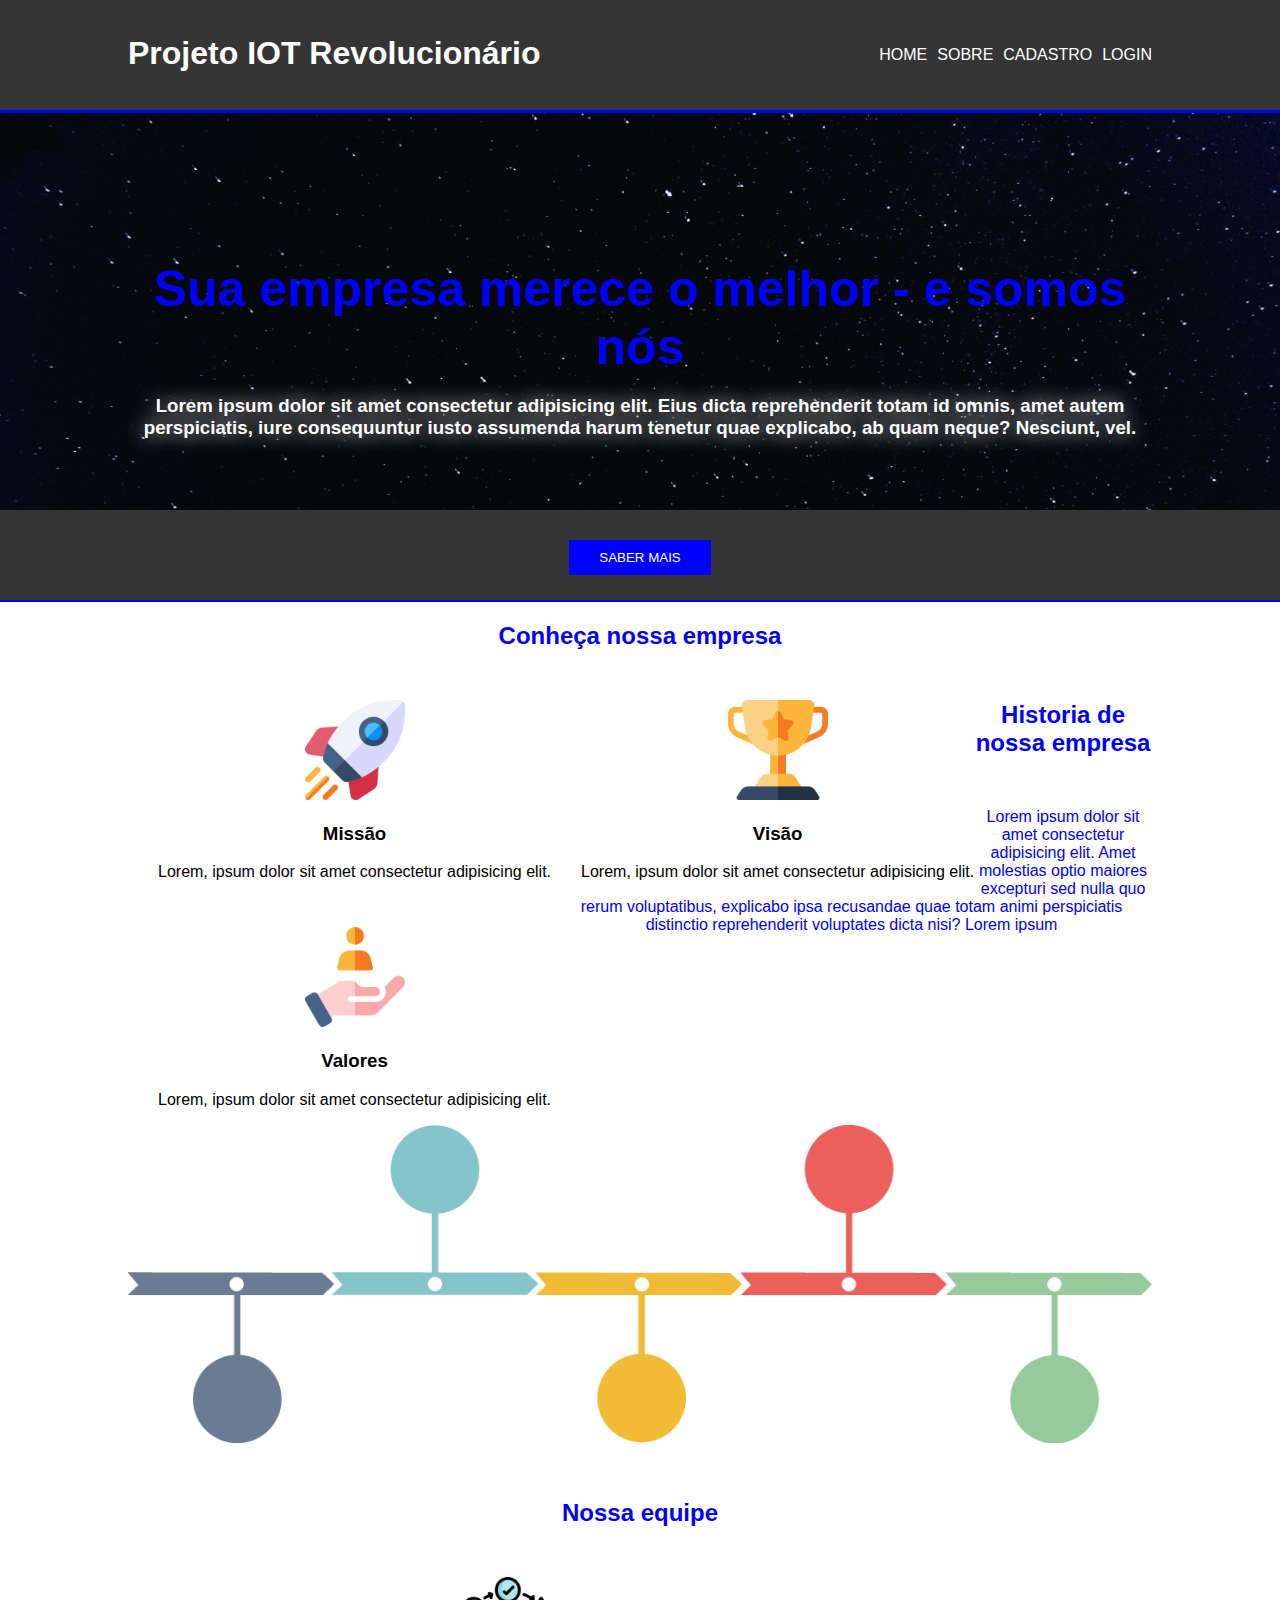
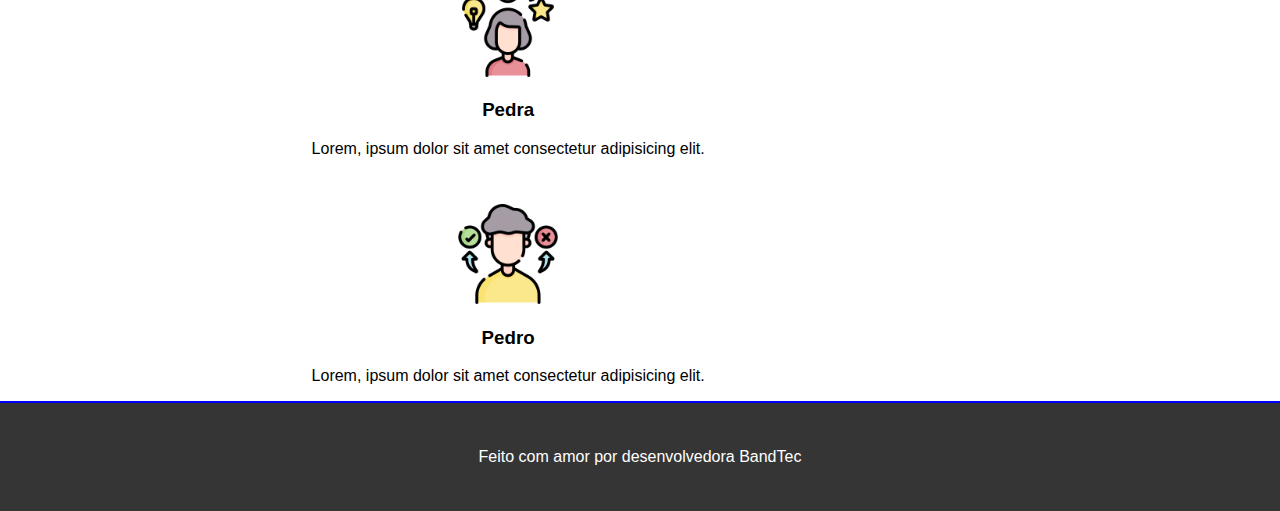
==== index.html @ 0a092a1c "Site atualizado, esta ficando bonito" ====
<!DOCTYPE html>
<html>

<head>
    <meta charset='utf-8'>
    <meta http-equiv='X-UA-Compatible' content='IE=edge'>
    <title>Page Title</title>
    <meta name='viewport' content='width=device-width, initial-scale=1'>
    <link rel='stylesheet' type='text/css' media='screen' href='index.css'>
</head>

<body>
    <div class="header">

        <div class="container">

            <h1 class="titulo"> <span class="destaque">Projeto</span> IOT Revolucionário</h1>

            <ul class="navbar">
                <li><a href="#list-item-0"> Home </a> </li>
                <li><a href="#list-item-1"> sobre</a></li>
                <li>Cadastro</li>
                <li>login</li>
            </ul>
        </div>
    </div>
    <section id="list-item-0">
        <div class="desce"></div>
        <!--Jumbotrom-->
        <div class="banner">
            <div class="container">
                <h1 class="titulos">
                    Sua empresa merece o melhor - e somos nós
                </h1>
                <h3>
                    Lorem ipsum dolor sit amet consectetur adipisicing elit. Eius dicta reprehenderit totam id omnis,
                    amet autem perspiciatis, iure consequuntur iusto assumenda harum tenetur quae explicabo, ab quam
                    neque? Nesciunt, vel.
                </h3>
            </div>
        </div>
    </section>
    <section id="list-item-1"></section>
    <div class="saiba-mais"><button>saber mais</button></div>


    <div class="box">
        <div class="container">
            <h2 class="titulos">Conheça nossa empresa</h2>
            <div class="box-item">
                <img src="images/missaovisaovalores/missao.png" alt="">
                <h3>Missão</h3>
                <p>Lorem, ipsum dolor sit amet consectetur adipisicing elit. </p>
            </div>

            <div class="box-item">
                <img src="images/missaovisaovalores/visao.png" alt="">
                <h3>Visão</h3>
                <p>Lorem, ipsum dolor sit amet consectetur adipisicing elit. </p>
            </div>

            <div class="box-item">
                <img src="images/missaovisaovalores/valores.png" alt="">
                <h3>Valores</h3>
                <p>Lorem, ipsum dolor sit amet consectetur adipisicing elit. </p>
            </div>

            <h2 class="texttrabalho">Historia de nossa empresa</h2>
            <p class="texttrabalho">Lorem ipsum dolor sit amet consectetur adipisicing elit. Amet molestias optio
                maiores excepturi sed nulla quo rerum voluptatibus, explicabo ipsa recusandae quae totam animi
                perspiciatis distinctio reprehenderit voluptates dicta nisi? Lorem ipsum</p>
            <img src="images/timeline.png" class="arruma" alt="">
            <h2 class="texttrabalho">Nossa equipe</h2>

            <div class="containerfunc">
                <div class="box-item">
                    <img src="images/funcionario1.png" alt="">
                    <h3>Pedra</h3>
                    <p>Lorem, ipsum dolor sit amet consectetur adipisicing elit. </p>
                </div>
                <div class="box-item">
                    <img src="images/funcionario2.png" alt="">
                    <h3>Pedro</h3>
                    <p>Lorem, ipsum dolor sit amet consectetur adipisicing elit. </p>
                </div>
            </div>
        </div>
    </div>
    </section>
    <div class="footer">
        <div class="container">

            <h4>Feito com amor por
                <a href="https://github.com/Elizeu12">desenvolvedora BandTec</a>
            </h4>
        </div>
    </div>
</body>

</html>
---- index.css ----
body{
    font-family: Arial, Helvetica, sans-serif;
    margin: 0;
}
.header{
    background-color: rgb(53, 53, 53);
    color: white;
    overflow: auto;
    border-bottom: 3px solid rgb(0, 0, 255);
    padding-top: 30px;
    padding-bottom: 30px;
    width: 100%;
    position: fixed;
    float: inline-start;
    
}
.container {
    width: 80%;
    margin: auto;
}
.desce{
    height: 110px;
}
.containerfunc{
    width: 70%;
    margin: auto;
}
.navbar{
    float: right;
    list-style: none;
}
.navbar li a{
    color: white;
    text-decoration:none;
}
.titulo{
    float: left;
    margin: 0;
    padding-top: 5px;
}
li{
    float: left;
    margin-left: 10px;
    text-transform: uppercase;
}
.titulos{
    color: rgb(0, 0, 255);
}
.container h2{
    text-align: center;
}
.texttrabalho{
    text-align: center;
    margin-top: 5%;
    color: rgb(0, 0, 255);
}
.arruma{
    width: 100%;
}
.banner{
    text-align: center;
    background-color: #B1B1B1;
    background-image: url(images/banner-fundo-small.jpg);
    background-repeat: no-repeat;
    background-size: cover;
    height: 400px;
}
.banner h1{
    margin: 0;
    font-size: 50px;
    padding-top: 150px;
}
.banner h3 {
    color: #ffffff;
    text-shadow: 0 0 20px #ffffff;
}
.saiba-mais button{
    border:0;
    background-color: rgb(0, 0, 255);
    color: white;
    text-align: center;
    padding: 10px 30px;
    text-transform: uppercase;
    margin-top: 30px;
}
.saiba-mais {
    text-align: center;
    background-color: rgb(53, 53, 53);
    height: 90px;
}
.box-item img{
    height: 100px;
}
.box{
    border-top: 2px solid blue;
    overflow: auto;
}
.box-item{
    text-align: center;
    margin-left: 30px;
    margin-top: 30px;
    float: left;
}
.footer{
    text-align: center;
    background-color: rgb(53, 53, 53);
    border-top: 2px solid blue;
    padding: 45px;
}

.footer h4{
    margin: 0;
    font-weight: 100;
    color: #ffffff;
}
 .footer h4 a{
    color: white;
    text-decoration:none;

 }
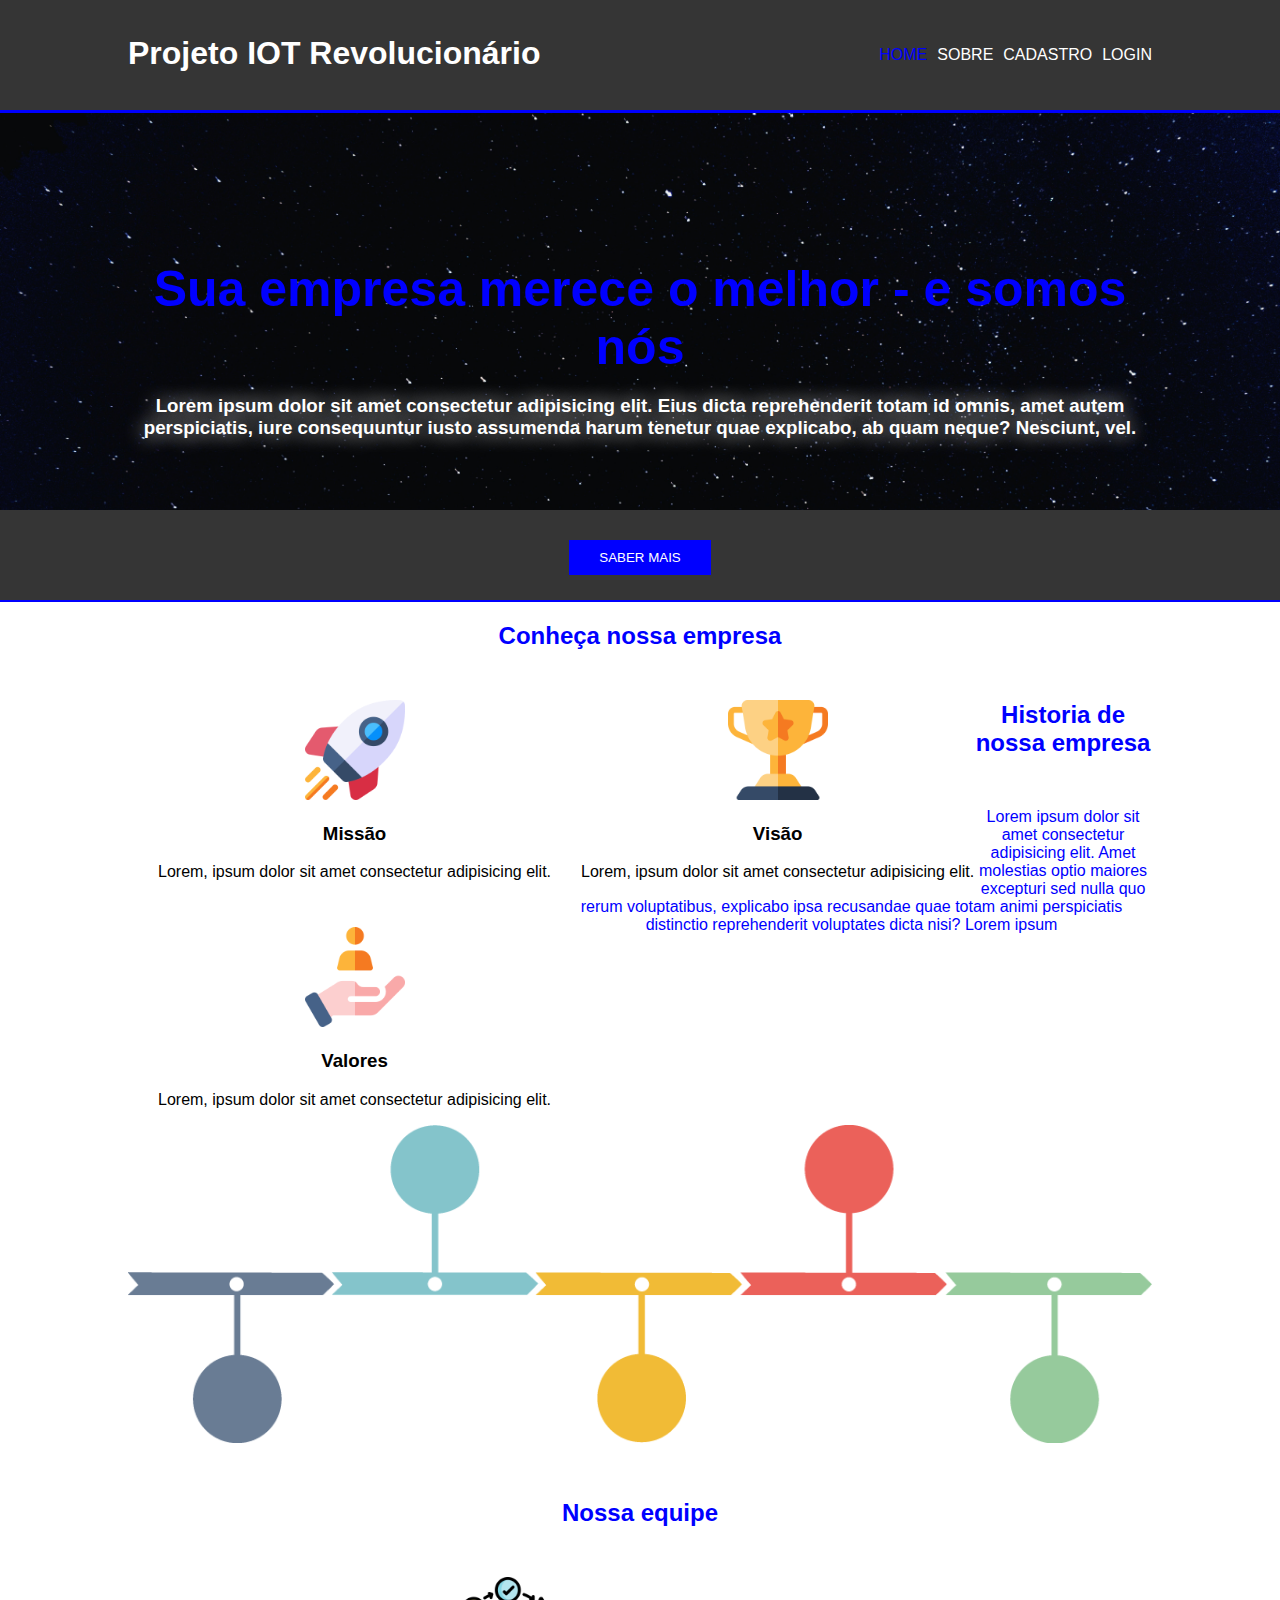
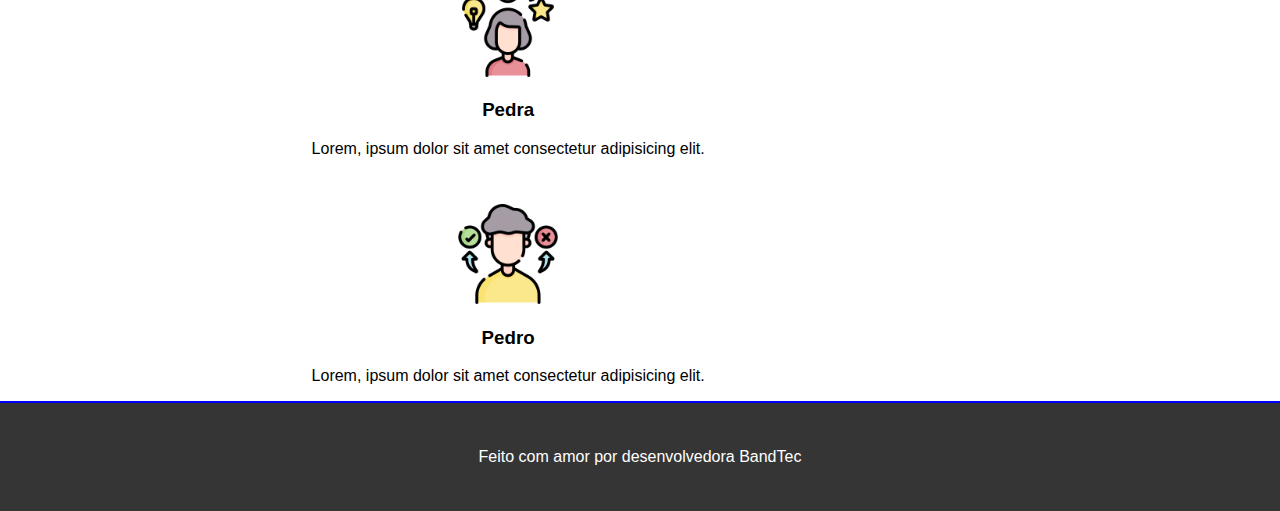
==== commit 8cbe3780: "Atualização com login" ====
--- a/index.html
+++ b/index.html
@@ -6,7 +6,7 @@
     <meta http-equiv='X-UA-Compatible' content='IE=edge'>
     <title>Page Title</title>
     <meta name='viewport' content='width=device-width, initial-scale=1'>
-    <link rel='stylesheet' type='text/css' media='screen' href='index.css'>
+    <link rel='stylesheet' type='text/css' media='screen' href='css/index.css'>
 </head>
 
 <body>
@@ -17,10 +17,10 @@
             <h1 class="titulo"> <span class="destaque">Projeto</span> IOT Revolucionário</h1>
 
             <ul class="navbar">
-                <li><a href="#list-item-0"> Home </a> </li>
-                <li><a href="#list-item-1"> sobre</a></li>
-                <li>Cadastro</li>
-                <li>login</li>
+                <li><a class="titulos" href="">Home</a> </li>
+                <li><a class="textdecoration" href="#list-item-1"> sobre</a></li>
+                <li><a class="textdecoration">Cadastro</a></li>
+                <li><a class="textdecoration"  href="login.html">login</a></li>
             </ul>
         </div>
     </div>
--- a/css/index.css
+++ b/css/index.css
@@ -0,0 +1,124 @@
+body{
+    font-family: Arial, Helvetica, sans-serif;
+    margin: 0;
+}
+.header{
+    background-color: rgb(53, 53, 53);
+    color: white;
+    overflow: auto;
+    border-bottom: 3px solid rgb(0, 0, 255);
+    padding-top: 30px;
+    padding-bottom: 30px;
+    width: 100%;
+    position: fixed;
+    float: inline-start;
+    
+}
+.container {
+    width: 80%;
+    margin: auto;
+}
+.desce{
+    height: 110px;
+}
+.containerfunc{
+    width: 70%;
+    margin: auto;
+}
+.navbar{
+    float: right;
+    list-style: none;
+}
+.titulos{
+    color: rgb(0, 0, 255);
+    text-decoration:none;
+}
+a:hover{
+    font-weight: 700;
+}
+.textdecoration{
+    text-decoration:none;
+    color: white;
+}
+.titulo{
+    float: left;
+    margin: 0;
+    padding-top: 5px;
+}
+li{
+    float: left;
+    margin-left: 10px;
+    text-transform: uppercase;
+}
+.container h2{
+    text-align: center;
+}
+.texttrabalho{
+    text-align: center;
+    margin-top: 5%;
+    color: rgb(0, 0, 255);
+}
+.arruma{
+    width: 100%;
+}
+.banner{
+    text-align: center;
+    background-color: #B1B1B1;
+    background-image: url(../images/banner-fundo-small.jpg);
+    background-repeat: no-repeat;
+    background-size: cover;
+    height: 400px;
+}
+.banner h1{
+    margin: 0;
+    font-size: 50px;
+    padding-top: 150px;
+}
+.banner h3 {
+    color: #ffffff;
+    text-shadow: 0 0 20px #ffffff;
+}
+.saiba-mais button{
+    border:0;
+    background-color: rgb(0, 0, 255);
+    color: white;
+    text-align: center;
+    padding: 10px 30px;
+    text-transform: uppercase;
+    margin-top: 30px;
+}
+.saiba-mais {
+    text-align: center;
+    background-color: rgb(53, 53, 53);
+    height: 90px;
+}
+.box-item img{
+    height: 100px;
+}
+.box{
+    border-top: 2px solid blue;
+    overflow: auto;
+}
+.box-item{
+    text-align: center;
+    margin-left: 30px;
+    margin-top: 30px;
+    float: left;
+}
+.footer{
+    text-align: center;
+    background-color: rgb(53, 53, 53);
+    border-top: 2px solid blue;
+    padding: 45px;
+}
+
+.footer h4{
+    margin: 0;
+    font-weight: 100;
+    color: #ffffff;
+}
+ .footer h4 a{
+    color: white;
+    text-decoration:none;
+
+ }